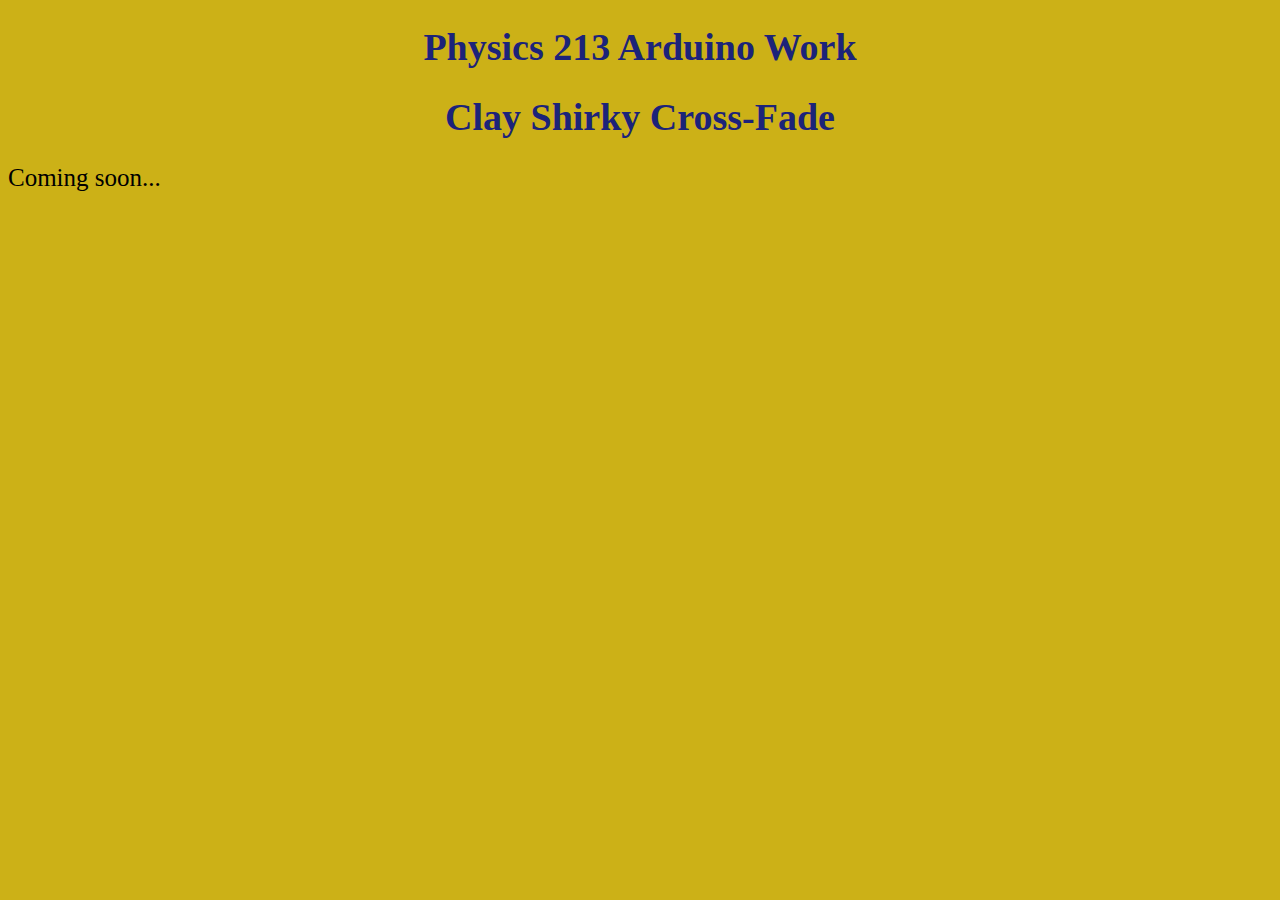
==== arduinoW/index.html @ d4efdfa5 "added arduino work" ====
<!DOCTYPE html>
<html>
<head>
<title>Arduino Work</title>
    <link rel="stylesheet" type="text/css" href="../styles/styles.css">
</head>
<body>

<h1>Physics 213 Arduino Work</h1>
<h1>Clay Shirky Cross-Fade</h1>
<p>Coming soon...</p>

</body>
</html>
---- styles/styles.css ----
body {
    background-color: rgb(204, 177, 23);
}

h1 {
    color: rgb(28, 35, 121);
    text-align: center;
    font-size:38px;
}

p {
    font-family: verdana;
    font-size: 25px;
}

ul {
    font-size:25px;
}
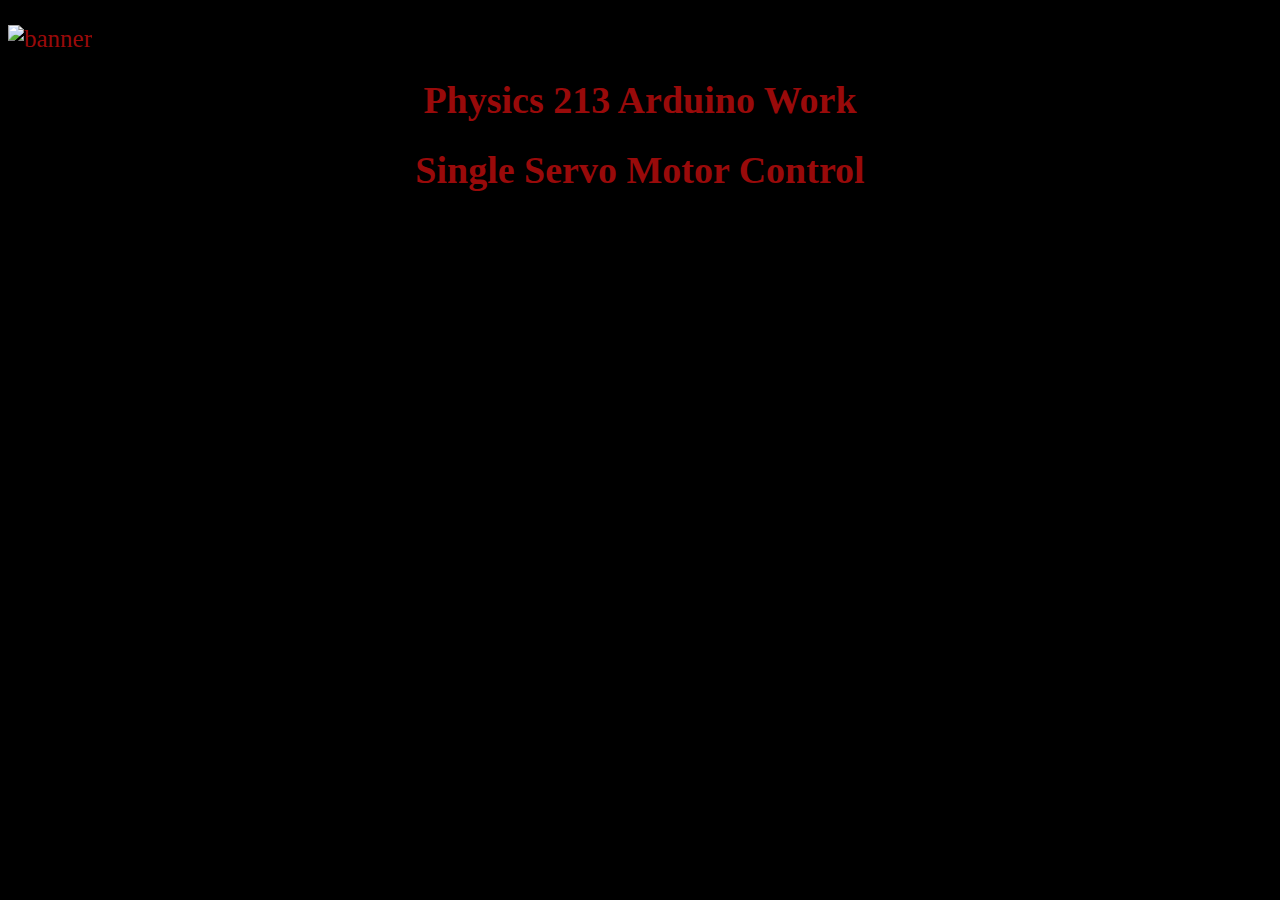
==== commit 2a48770a: "added python p5 and more" ====
--- a/arduinoW/index.html
+++ b/arduinoW/index.html
@@ -1,14 +1,15 @@
 <!DOCTYPE html>
 <html>
 <head>
+        <p><img src="CS 160/images/banner.jpg" alt="banner" width="100%" height="170"></p>
 <title>Arduino Work</title>
     <link rel="stylesheet" type="text/css" href="../styles/styles.css">
 </head>
 <body>
 
 <h1>Physics 213 Arduino Work</h1>
-<h1>Clay Shirky Cross-Fade</h1>
-<p>Coming soon...</p>
+<h1>Single Servo Motor Control</h1>
+<p></p>
 
 </body>
 </html> --- a/styles/styles.css
+++ b/styles/styles.css
@@ -1,9 +1,9 @@
 body {
-    background-color: rgb(204, 177, 23);
+    background-color: rgb(0, 0, 0);
 }
 
 h1 {
-    color: rgb(28, 35, 121);
+    color: rgb(153, 10, 10);
     text-align: center;
     font-size:38px;
 }
@@ -11,8 +11,13 @@
 p {
     font-family: verdana;
     font-size: 25px;
+    color: rgb(153, 10, 10);
 }
 
 ul {
     font-size:25px;
+}
+
+li {
+    color: rgb(153, 10, 10);
 }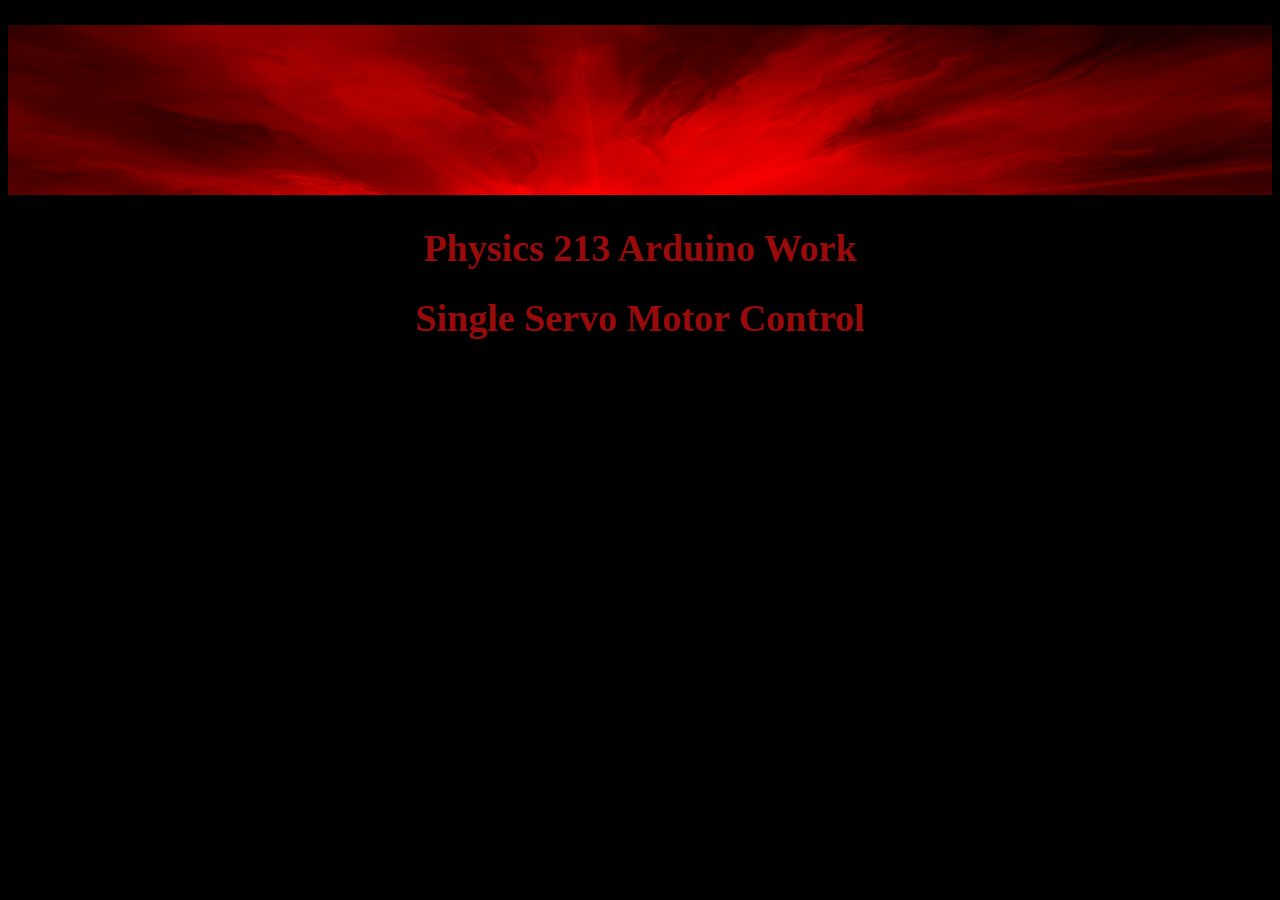
==== commit af75ebef: "new 161 and topimage banner" ====
--- a/arduinoW/index.html
+++ b/arduinoW/index.html
@@ -1,7 +1,7 @@
 <!DOCTYPE html>
 <html>
 <head>
-        <p><img src="CS 160/images/banner.jpg" alt="banner" width="100%" height="170"></p>
+        <p><img src="../topimages/banner.jpg" alt="banner" width="100%" height="170"></p>
 <title>Arduino Work</title>
     <link rel="stylesheet" type="text/css" href="../styles/styles.css">
 </head>
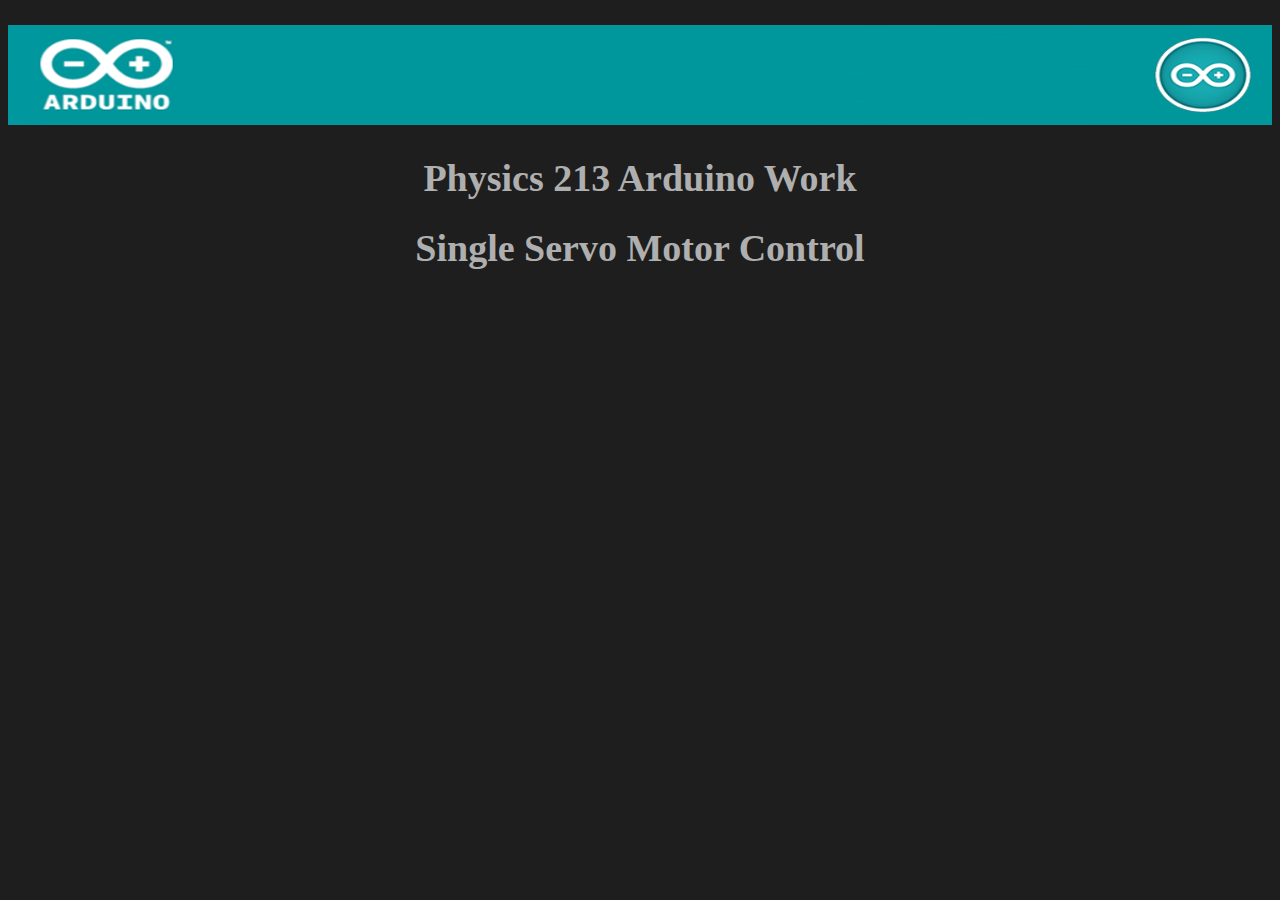
==== commit 6ad8bc8f: "banners and color readability" ====
--- a/arduinoW/index.html
+++ b/arduinoW/index.html
@@ -1,7 +1,7 @@
 <!DOCTYPE html>
 <html>
 <head>
-        <p><img src="../topimages/banner.jpg" alt="banner" width="100%" height="170"></p>
+        <p><img src="../topimages/arduinobanner.png" alt="banner" width="100%" height="100"></p>
 <title>Arduino Work</title>
     <link rel="stylesheet" type="text/css" href="../styles/styles.css">
 </head>
--- a/styles/styles.css
+++ b/styles/styles.css
@@ -1,9 +1,9 @@
 body {
-    background-color: rgb(0, 0, 0);
+    background-color: rgb(30, 30, 30);
 }
 
 h1 {
-    color: rgb(153, 10, 10);
+    color: rgb(175, 175, 175);
     text-align: center;
     font-size:38px;
 }
@@ -11,7 +11,7 @@
 p {
     font-family: verdana;
     font-size: 25px;
-    color: rgb(153, 10, 10);
+    color: rgb(175, 175, 175);
 }
 
 ul {
@@ -19,5 +19,9 @@
 }
 
 li {
-    color: rgb(153, 10, 10);
-}+    color: rgb(0, 0, 0);
+}
+
+a {
+    color: rgb(175, 175, 175);
+  }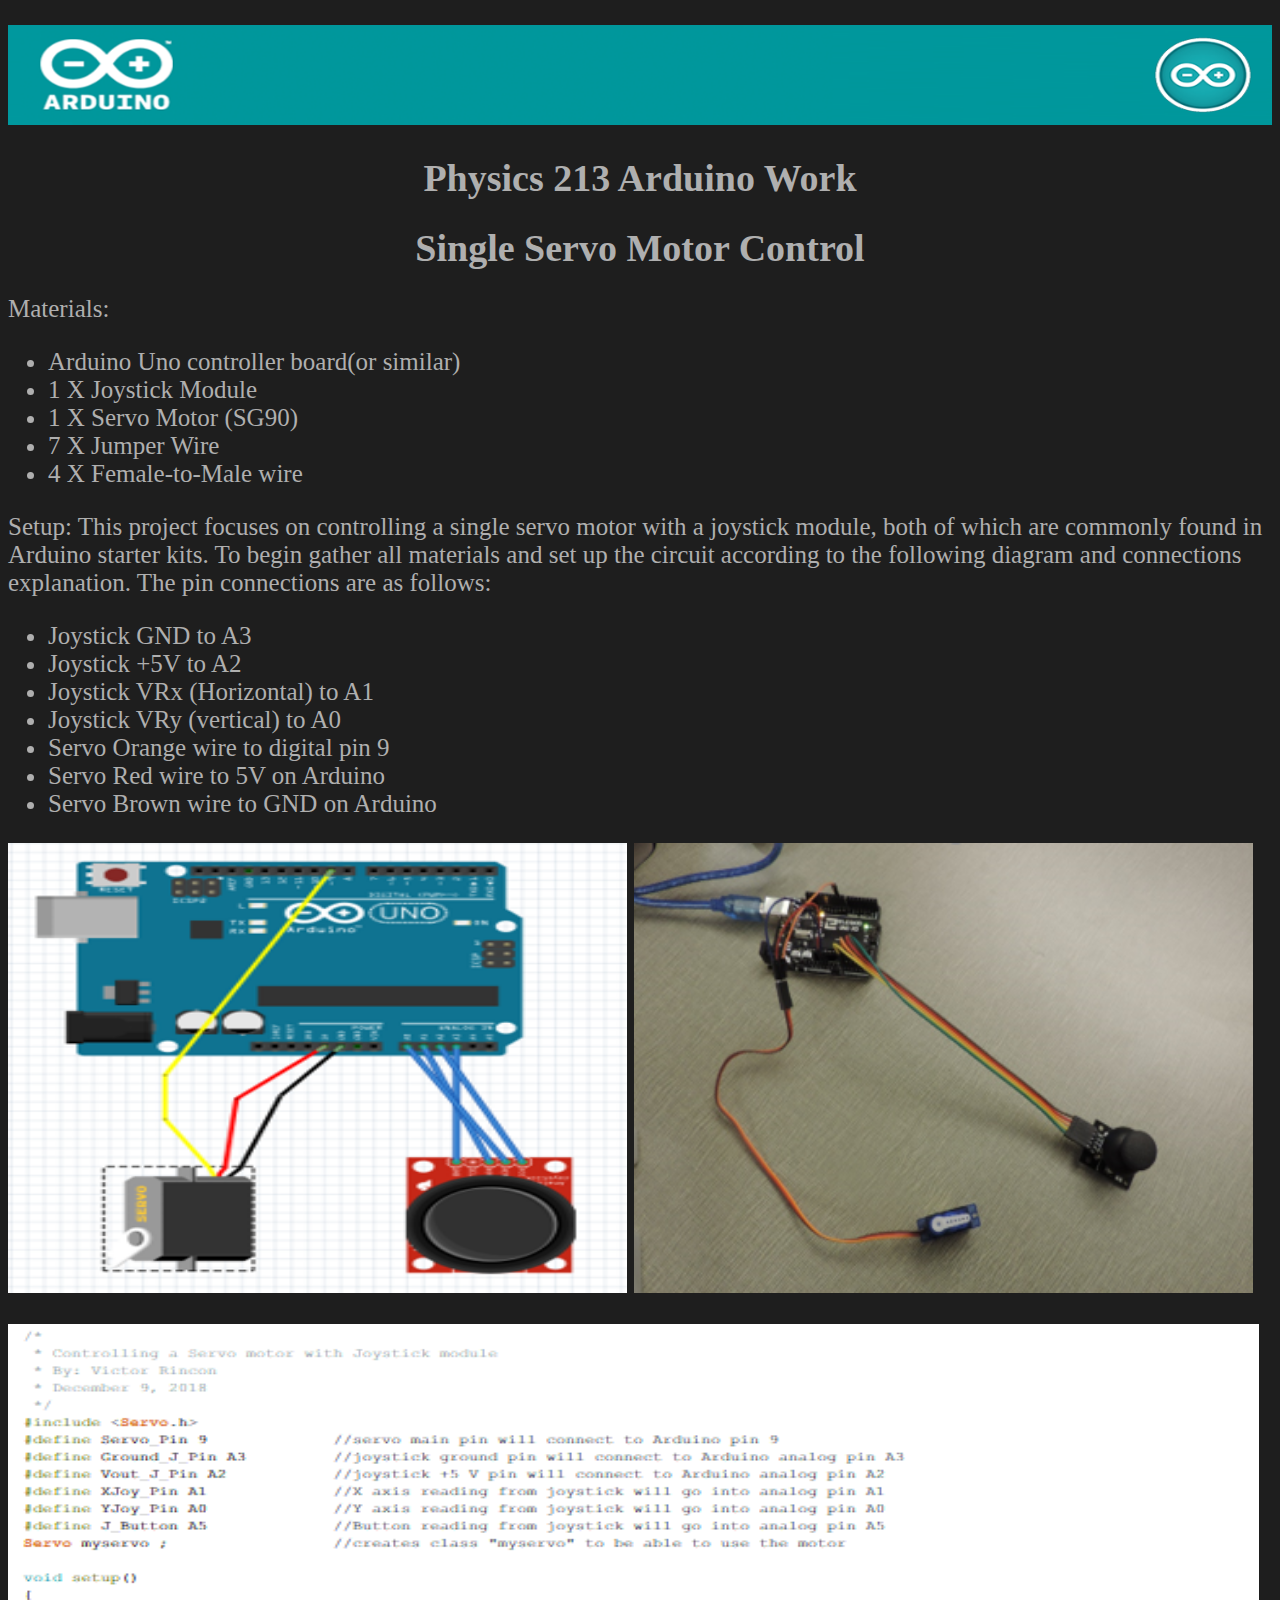
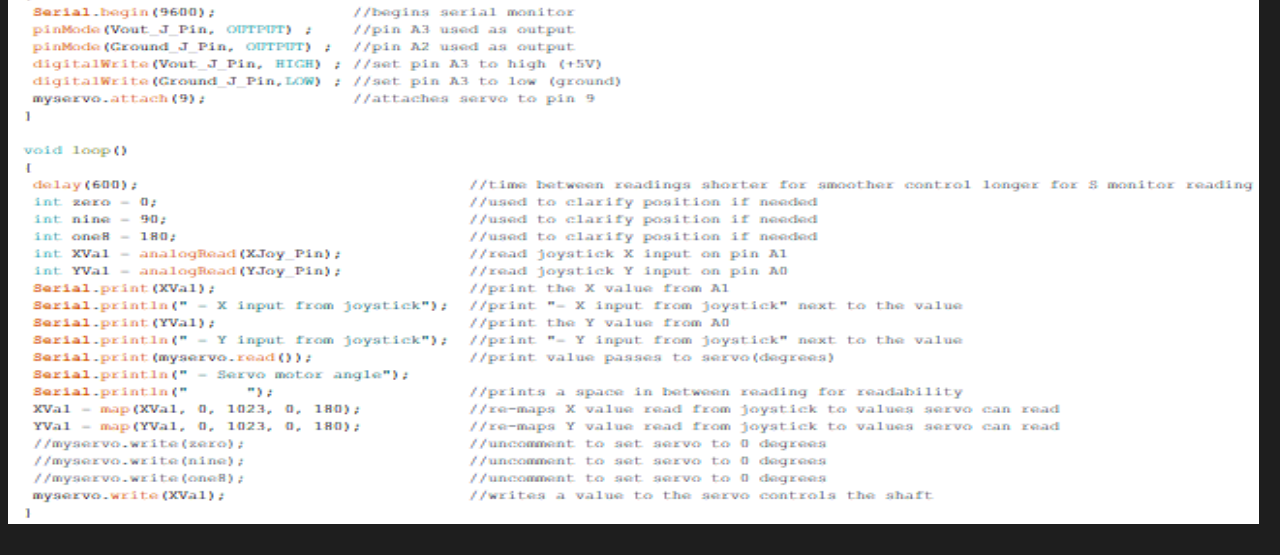
==== commit effc1a96: "added seervo to arduino" ====
--- a/arduinoW/index.html
+++ b/arduinoW/index.html
@@ -9,7 +9,40 @@
 
 <h1>Physics 213 Arduino Work</h1>
 <h1>Single Servo Motor Control</h1>
-<p></p>
+    <p>
+        Materials: 
+        <ul>
+            <li>Arduino Uno controller board(or similar)</li>
+            <li>1 X Joystick Module</li>
+            <li>1 X Servo Motor (SG90)</li>
+            <li>7 X Jumper Wire</li>
+            <li>4 X Female-to-Male wire</li>
+        </ul>
+    </p>
+    <p>
+        Setup:
+        This project focuses on controlling a single servo motor with a joystick module, both of which are commonly found in 
+        Arduino starter kits. To begin gather all materials and set up the circuit according to the following diagram and 
+        connections explanation. The pin connections are as follows: 
+        <ul>
+            <li>Joystick GND to A3</li>
+            <li>Joystick +5V to A2</li>
+            <li>Joystick VRx (Horizontal) to A1</li>
+            <li>Joystick VRy (vertical) to A0</li>
+            <li>Servo Orange wire to digital pin 9</li>
+            <li>Servo Red wire to 5V on Arduino</li>
+            <li>Servo Brown wire to GND on Arduino</li>
+        </ul>
+    </p>
+
+    <p>
+        <img src="arduinoimages/arduinosetup.png" alt="Dreaming in Code book" width="49%" height="450">
+        <img src="arduinoimages/servoirl.png" alt="Code book" width="49%" height="450">
+    </p>
+
+    <p>
+            <img src="arduinoimages/arduinocode1.png" alt="Dreaming in Code book" width="99%" height="800" >
+        </p>
 
 </body>
 </html> --- a/styles/styles.css
+++ b/styles/styles.css
@@ -19,7 +19,7 @@
 }
 
 li {
-    color: rgb(0, 0, 0);
+    color: rgb(175, 175, 175);
 }
 
 a {
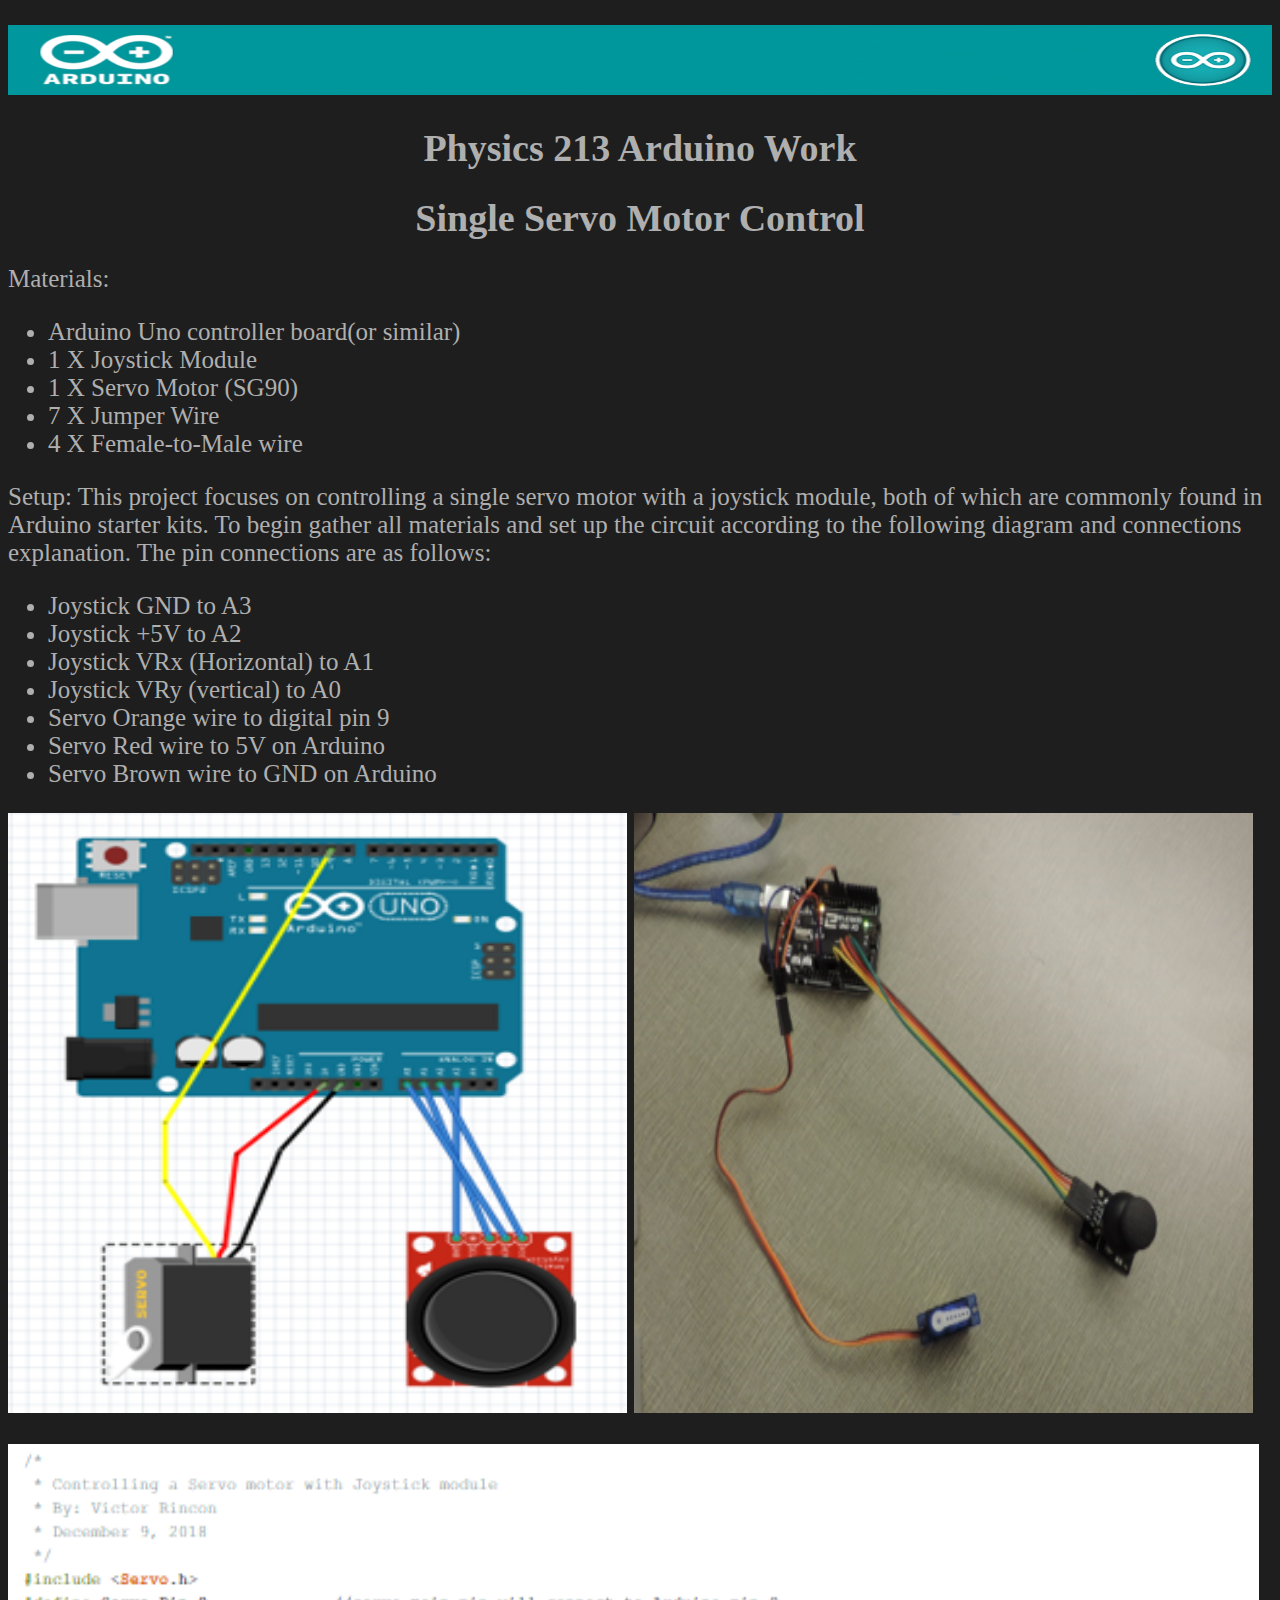
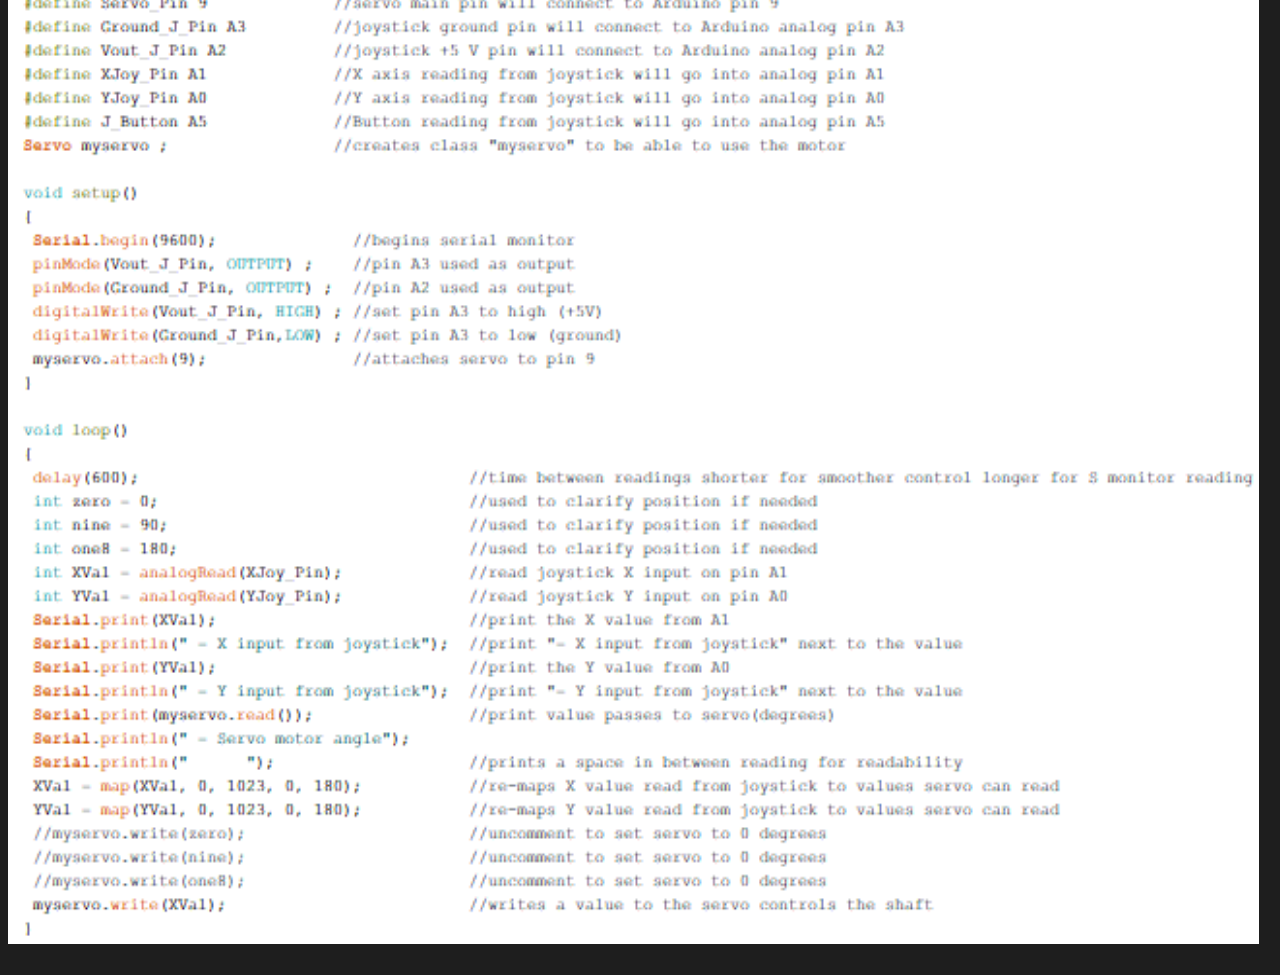
==== commit 8c3a7f41: "fixed issues with arduino page... hopefully" ====
--- a/arduinoW/index.html
+++ b/arduinoW/index.html
@@ -1,7 +1,7 @@
 <!DOCTYPE html>
 <html>
 <head>
-        <p><img src="../topimages/arduinobanner.png" alt="banner" width="100%" height="100"></p>
+        <p><img src="../topimages/arduinobanner.png" alt="banner" width="100%" height="70"></p>
 <title>Arduino Work</title>
     <link rel="stylesheet" type="text/css" href="../styles/styles.css">
 </head>
@@ -36,12 +36,12 @@
     </p>
 
     <p>
-        <img src="arduinoimages/arduinosetup.png" alt="Dreaming in Code book" width="49%" height="450">
-        <img src="arduinoimages/servoirl.png" alt="Code book" width="49%" height="450">
+        <img src="arduinoimages/arduinosetup.png" alt="Dreaming in Code book" width="49%" height="600">
+        <img src="arduinoimages/servoirl.png" alt="Code book" width="49%" height="600">
     </p>
 
     <p>
-            <img src="arduinoimages/arduinocode1.png" alt="Dreaming in Code book" width="99%" height="800" >
+            <img src="arduinoimages/arduinocode1.png" alt="Dreaming in Code book" width="99%" height="1100" >
         </p>
 
 </body>
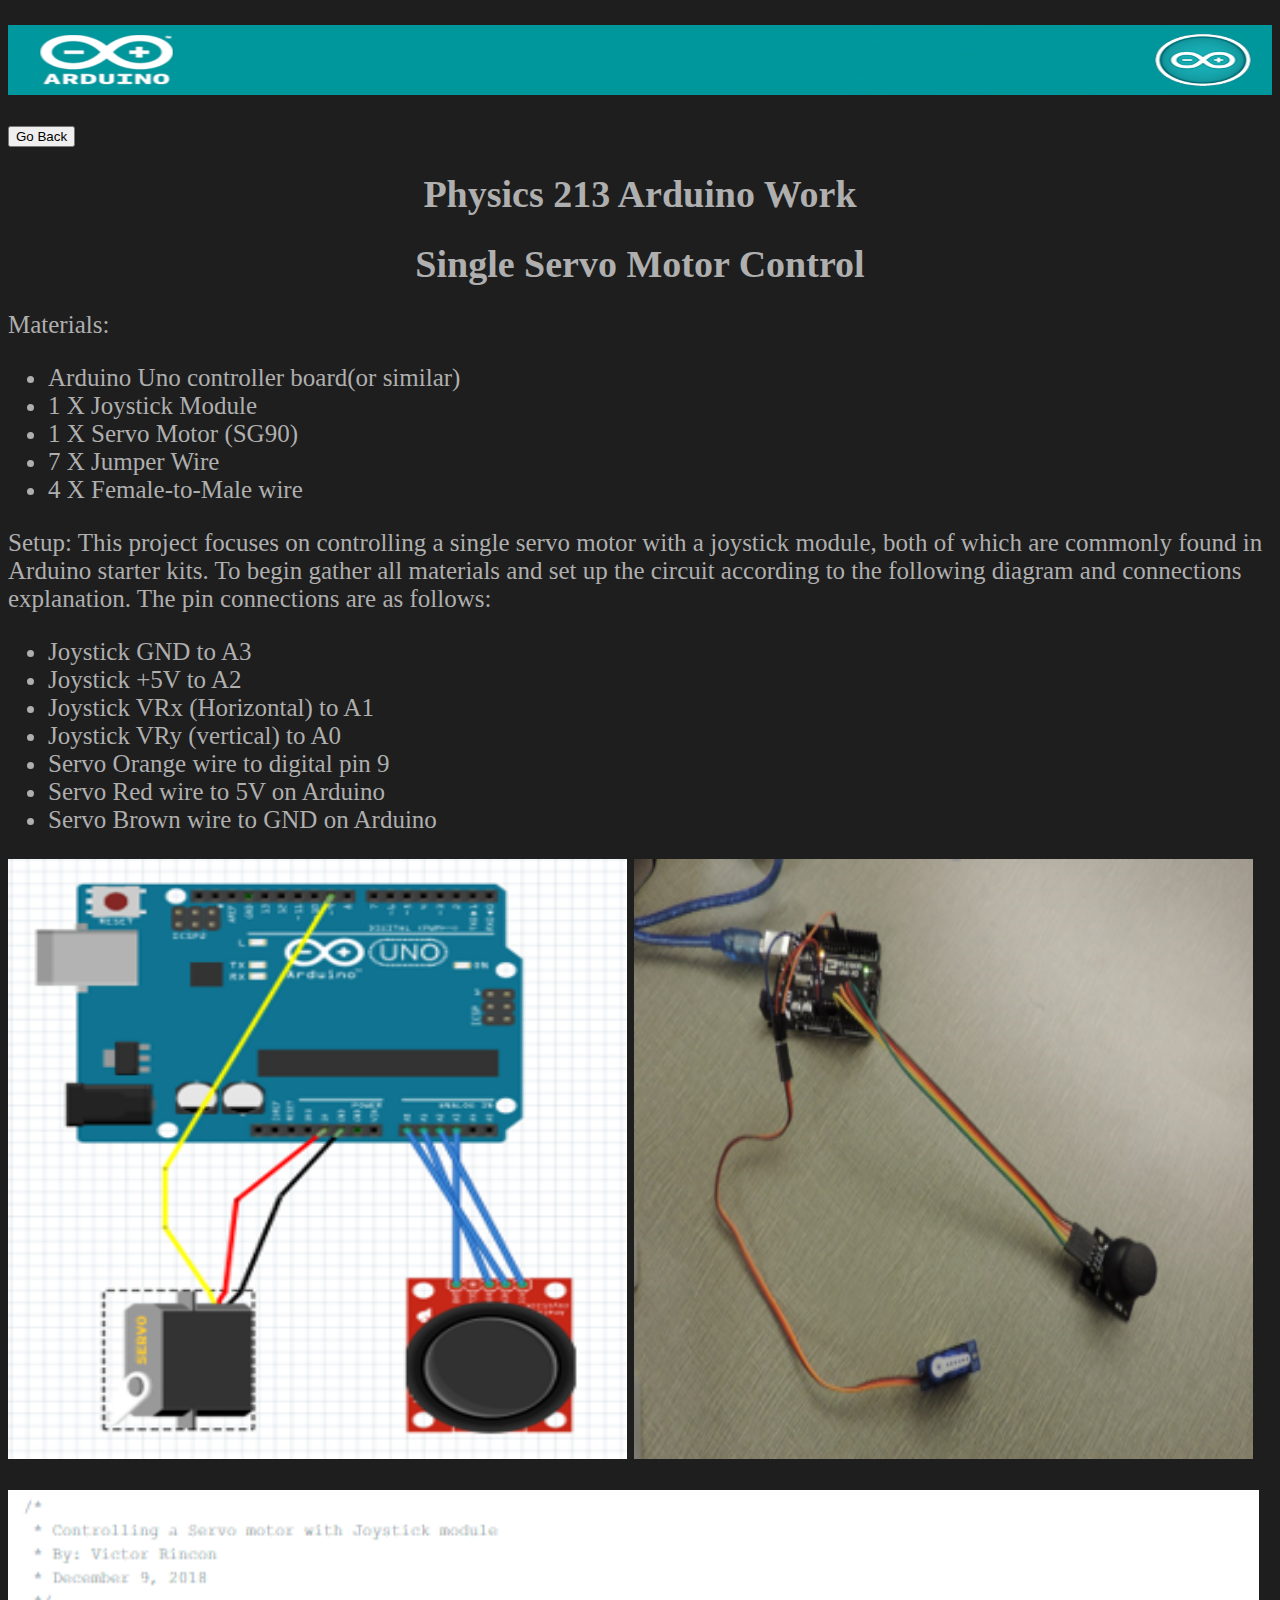
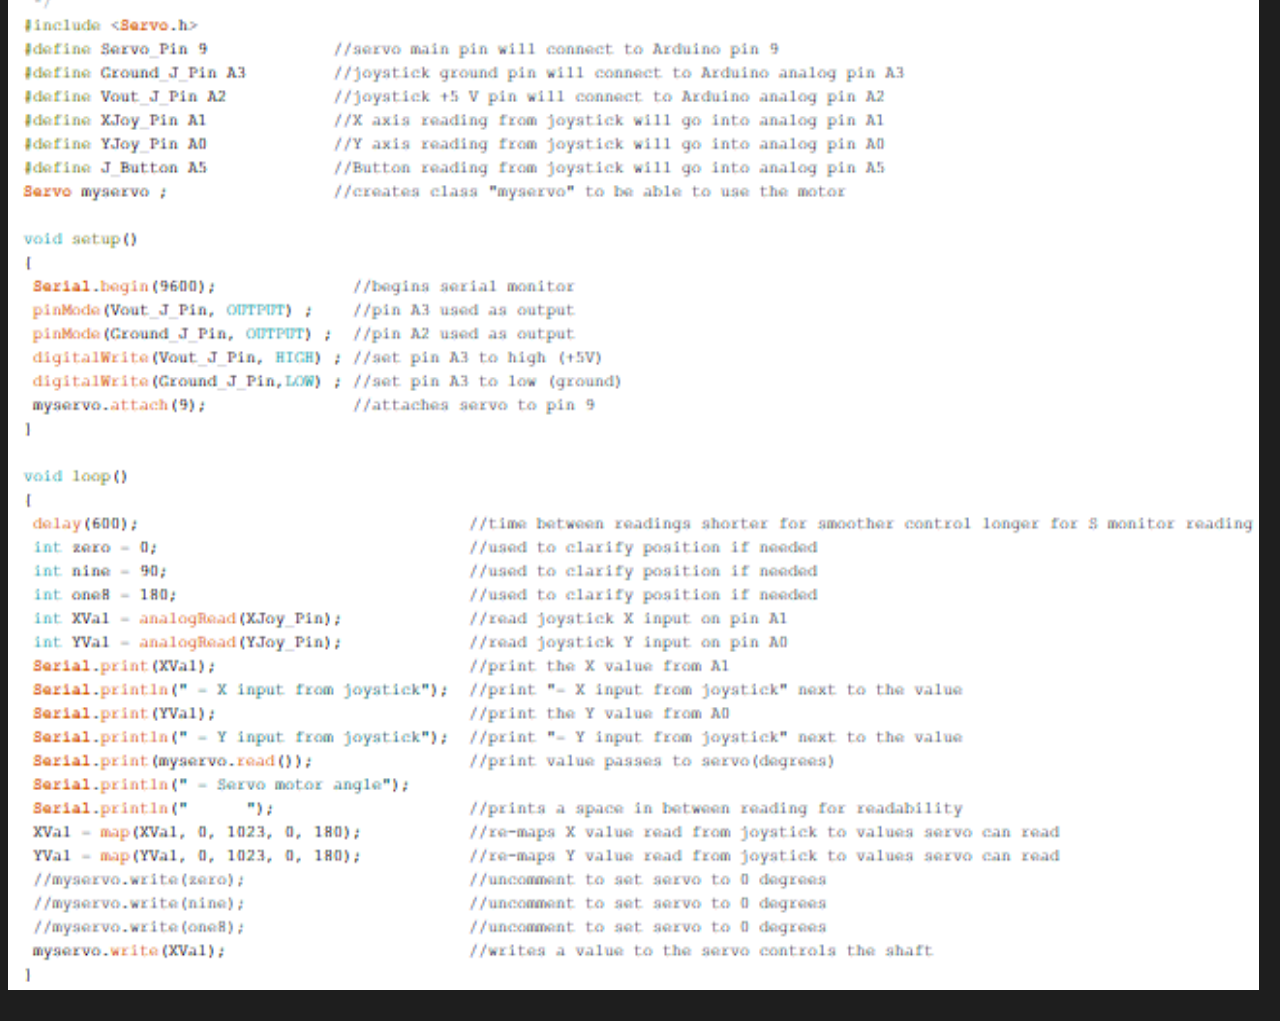
==== commit d1cb77bd: "added back button to main pages" ====
--- a/arduinoW/index.html
+++ b/arduinoW/index.html
@@ -6,6 +6,13 @@
     <link rel="stylesheet" type="text/css" href="../styles/styles.css">
 </head>
 <body>
+
+    <button onclick="goback()">Go Back</button>
+    <script>
+    function goback() {
+        window.history.back();
+    }
+    </script>
 
 <h1>Physics 213 Arduino Work</h1>
 <h1>Single Servo Motor Control</h1>
--- a/styles/styles.css
+++ b/styles/styles.css
@@ -22,6 +22,10 @@
     color: rgb(175, 175, 175);
 }
 
+li a:hover {
+    color: rgb(255, 24, 24);
+}
+
 a {
     color: rgb(175, 175, 175);
   }